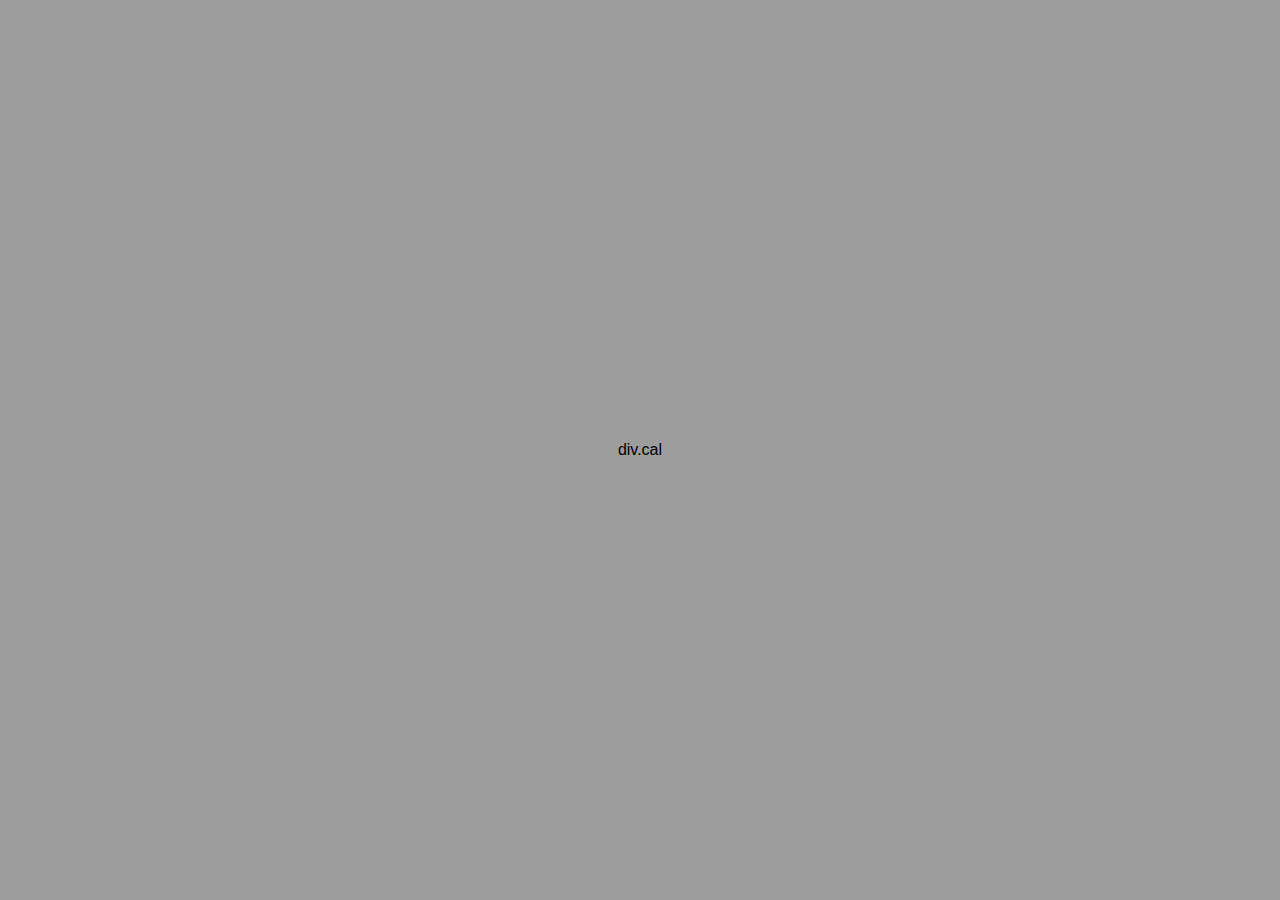
==== Calculater/index.html @ 7d755ee6 "New Projects" ====
<!DOCTYPE html>
<html lang="en">
<head>
    <meta charset="UTF-8">
    <meta name="viewport" content="width=device-width, initial-scale=1.0">
    <title>Document</title>
    <link rel="stylesheet" href="style.css">
</head>
<body>
    <div class="cantainer">
        div.cal
    </div>
</body>
</html>
---- Calculater/style.css ----
*{
    font-family: 'Poppins',sans-serif;
    margin: 0;
    padding: 0;
    box-sizing: border-box;
}
.cantainer{
    background: #9e9d9d;
    width: 100%;
    height: 100vh;
    display: flex;
    align-items: center;
    justify-content: center;
}
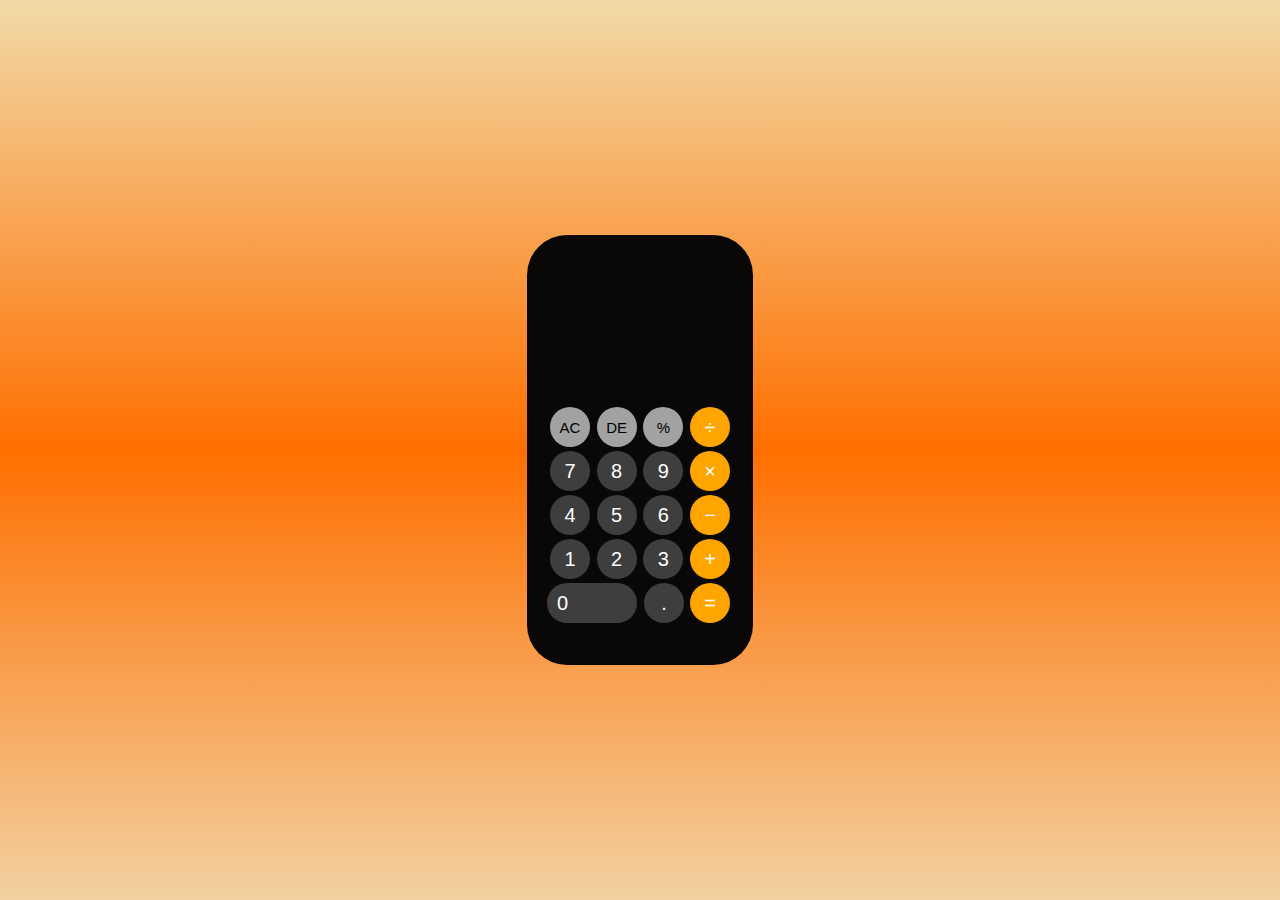
==== commit e3edbc18: "Calculator" ====
--- a/Calculater/index.html
+++ b/Calculater/index.html
@@ -8,7 +8,45 @@
 </head>
 <body>
     <div class="cantainer">
-        div.cal
+        <div class="size">
+
+            <div class="calculator">
+                <form >
+                    <div>
+                    <input type="text" name="display" class="Screen">
+                </div>
+                <div>
+                    <input onclick="display.value = '' " type="button" class="btn upper-btn" value="AC">
+                    <input onclick="display.value = display.value.toString().slice(0,-1)" type="button" class = "btn upper-btn" value="DE">
+                    <input onclick="display.value += '%'" type="button" class = "btn upper-btn" value="%">
+                    <input onclick="display.value += '/' " type="button" class = "btn op-btn" value="÷">
+                </div>
+                <div>
+                    <input onclick="display.value += 7" type="button" class = "btn" value="7">
+                    <input onclick="display.value += 8" type="button" class = "btn" value="8">
+                    <input onclick="display.value =9" type="button" class = "btn" value="9">
+                    <input onclick="display.value +='*' " type="button" class = "btn op-btn" value="×">
+                </div>
+                <div>
+                    <input onclick="display.value += 4" type="button" class = "btn" value="4">
+                    <input onclick="display.value +=5" type="button" class = "btn" value="5">
+                    <input onclick="display.value +=6" type="button" class = "btn" value="6">
+                    <input onclick="display.value +='-'" type="button" class = "btn op-btn" value="−">
+                </div>
+                <div>
+                    <input onclick="display.value +=1" type="button" class = "btn" value="1">
+                    <input onclick="display.value +=2" type="button" class = "btn" value="2">
+                    <input onclick="display.value +=3" type="button" class = "btn" value="3">
+                    <input onclick="display.value +='+'" type="button" class = "btn op-btn" value="+">
+                </div>
+                <div>
+                    <input onclick="display.value +=0" type="button" class="big-btn " value="0">
+                    <input onclick="display.value +='.'" type="button" class = "btn" value=".">
+                    <input onclick="display.value = eval(display.value)" type="button" class = "btn op-btn" value="=">
+                </div>
+            </form>
+        </div>
+    </div>
     </div>
 </body>
 </html>--- a/Calculater/style.css
+++ b/Calculater/style.css
@@ -5,10 +5,77 @@
     box-sizing: border-box;
 }
 .cantainer{
-    background: #9e9d9d;
+    background: linear-gradient(#f2daa7,rgb(255, 111, 0), rgba(242, 208, 158, 0.975));
     width: 100%;
     height: 100vh;
     display: flex;
     align-items: center;
     justify-content: center;
+}
+.calculator{
+
+    background: rgb(10, 7, 7);
+    padding: 100px 20px 40px 20px;
+    border-radius: 40px;
+}
+.calculator form div{
+    display: flex;
+    justify-content: space-between;
+    align-items: center;
+}
+.Screen{
+    margin-bottom: 10px;
+    color: #fff;
+    background: transparent;
+    border: 0;
+    outline: none;
+    
+    width: 170px;
+    height: 60px;
+    font-size: 50px;
+    text-align: right;
+
+}
+.btn{
+    background: rgb(62, 62, 62);
+    color: #fff;
+    width: 40px;
+    height: 40px;
+    border-radius: 20px;
+    border: none;
+    margin: 2px 3px;
+    font-size: 20px;
+    transition: 0.6s;
+}
+.big-btn{
+    height: 40px;
+    padding: 0 0 0 10px;
+    width: 90px;
+    margin-right: 3pt;
+    border-radius: 20px;
+    border: 0;
+    background:  rgb(62, 62, 62);
+    color: #fff;
+    font-size: 20px;
+    text-align: left;
+    transition: 0.5s;
+}
+.big-btn:active{
+    background: rgb(121, 120, 120);
+}
+.op-btn{
+    background: orange;
+    /* transition: 0.9s; */
+}
+.op-btn:active{
+    background: rgba(255, 166, 0, 0.79);
+}
+.upper-btn{
+    background: rgba(197, 195, 195, 0.822);
+    font-size: 15px;
+    color: black;
+}
+
+.btn:active{
+    background: rgb(121, 120, 120);
 }